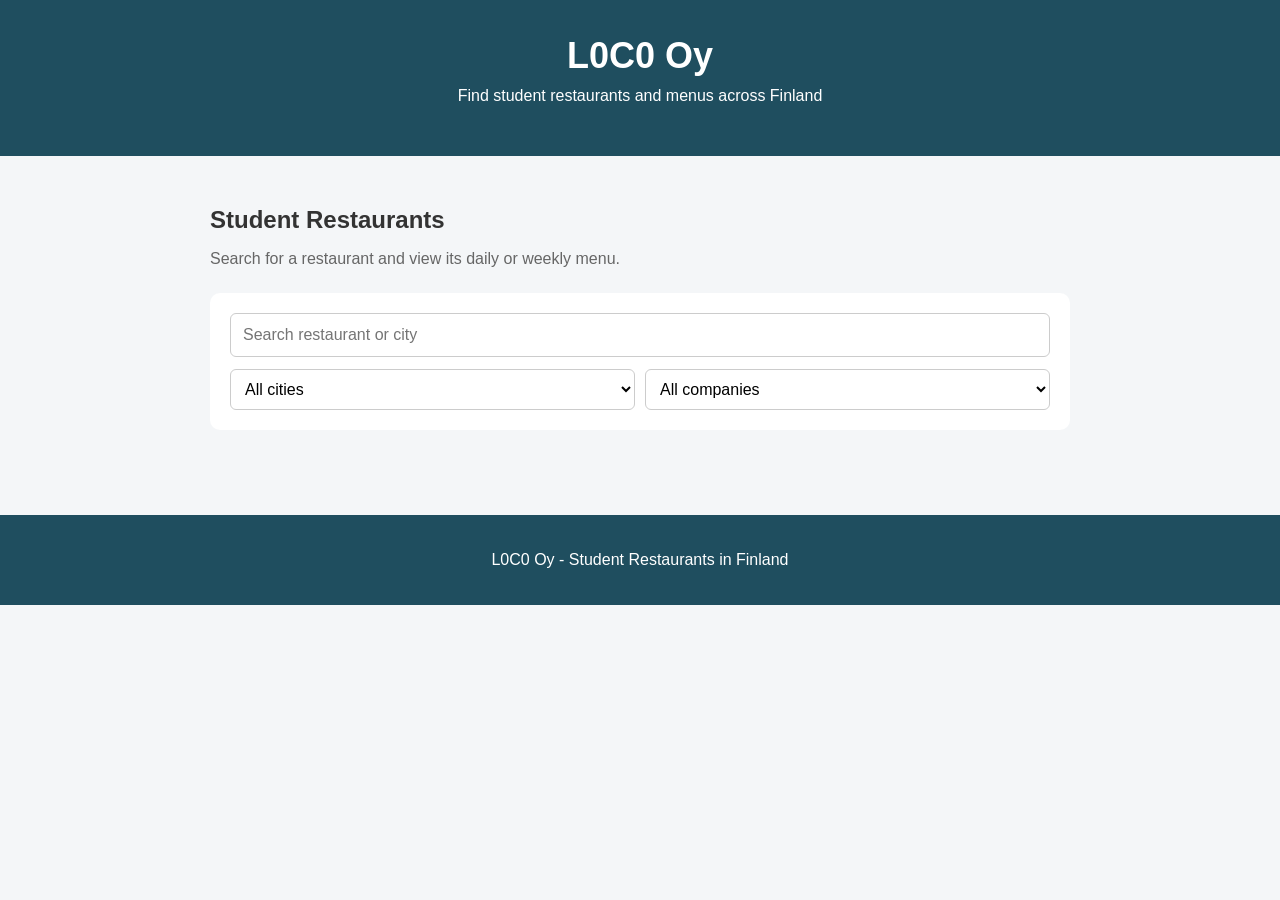
==== index.html @ d189f835 "Create restaurant application" ====
<!doctype html>
<html lang="en">
  <head>
    <meta charset="UTF-8" />
    <meta name="viewport" content="width=device-width, initial-scale=1.0" />

    <title>L0C0 Oy | Student Restaurants</title>

    <link rel="stylesheet" href="css/style.css" />
  </head>

  <body>
    <header>
      <div class="header-content">
        <h1>L0C0 Oy</h1>
        <p>Find student restaurants and menus across Finland</p>
      </div>
    </header>

    <main>
      <section class="intro">
        <h2>Student Restaurants</h2>
        <p>Search for a restaurant and view its daily or weekly menu.</p>
      </section>

      <section class="filters">
        <input
          type="text"
          id="search"
          placeholder="Search restaurant or city"
        />

        <div class="filter-row">
          <select id="city-filter">
            <option value="all">All cities</option>
          </select>

          <select id="company-filter">
            <option value="all">All companies</option>
            <option value="Sodexo">Sodexo</option>
            <option value="Compass Group">Compass Group</option>
          </select>
        </div>
      </section>

      <section id="restaurant-list"></section>
    </main>

    <footer>
      <p>L0C0 Oy - Student Restaurants in Finland</p>
    </footer>

    <script src="js/main.js"></script>
  </body>
</html>
---- css/style.css ----
* {
  box-sizing: border-box;
}

body {
  font-family: Arial, sans-serif;
  margin: 0;
  background-color: #f4f6f8;
  color: #333;
}

/* Header */

header {
  background-color: #1f4e5f;
  color: white;
  padding: 35px 20px;
  text-align: center;
}

.header-content {
  max-width: 900px;
  margin: auto;
}

header h1 {
  margin: 0;
  font-size: 36px;
}

header p {
  margin-top: 10px;
}

/* Main content */

main {
  max-width: 900px;
  margin: auto;
  padding: 30px 20px;
}

.intro {
  margin-bottom: 25px;
}

.intro h2 {
  margin-bottom: 5px;
}

.intro p {
  color: #666;
}

/* Filters */

.filters {
  background-color: white;
  padding: 20px;
  margin-bottom: 25px;
  border-radius: 10px;
}

#search {
  width: 100%;
  padding: 12px;
  margin-bottom: 12px;
  border: 1px solid #ccc;
  border-radius: 6px;
  font-size: 16px;
}

.filter-row {
  display: flex;
  gap: 10px;
}

select {
  flex: 1;
  padding: 10px;
  border: 1px solid #ccc;
  border-radius: 6px;
  background-color: white;
  font-size: 16px;
}

/* Restaurant cards */

.restaurant {
  background-color: white;
  padding: 22px;
  margin-bottom: 18px;
  border-radius: 10px;
  box-shadow: 0 2px 7px rgba(0, 0, 0, 0.08);
}

.restaurant h3 {
  margin-top: 0;
  color: #1f4e5f;
}

.restaurant p {
  line-height: 1.5;
}

/* Buttons */

button {
  background-color: #1f4e5f;
  color: white;
  border: none;
  padding: 10px 16px;
  margin-right: 6px;
  margin-top: 5px;
  border-radius: 6px;
  cursor: pointer;
  font-size: 14px;
}

button:hover {
  background-color: #163a47;
}

/* Menu */

.menu {
  margin-top: 20px;
}

.menu h4 {
  color: #1f4e5f;
  margin-bottom: 10px;
}

.course {
  padding: 12px 0;
  border-bottom: 1px solid #ddd;
}

.course:last-child {
  border-bottom: none;
}

.course p {
  margin: 5px 0;
}

/* Footer */

footer {
  background-color: #1f4e5f;
  color: white;
  text-align: center;
  padding: 20px;
  margin-top: 30px;
}

/* Mobile */

@media (max-width: 600px) {
  header h1 {
    font-size: 28px;
  }

  main {
    padding: 20px 15px;
  }

  .filter-row {
    flex-direction: column;
  }

  button {
    width: 100%;
    margin-right: 0;
    margin-bottom: 5px;
  }
}
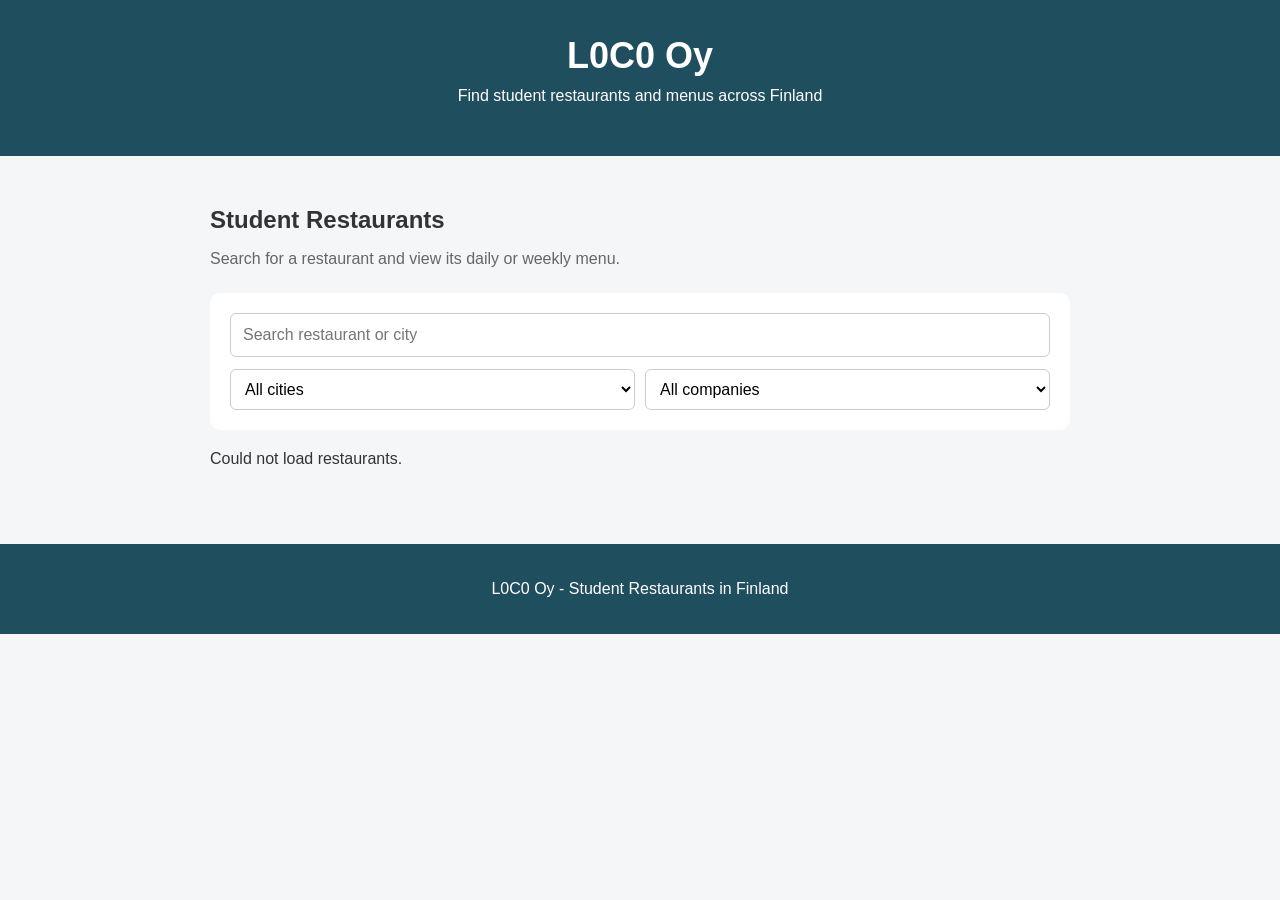
==== commit 3ad81673: "Add restaurant result count" ====
--- a/index.html
+++ b/index.html
@@ -43,6 +43,8 @@
         </div>
       </section>
 
+      <p id="restaurant-count"></p>
+
       <section id="restaurant-list"></section>
     </main>
 
--- a/css/style.css
+++ b/css/style.css
@@ -8,8 +8,6 @@
   background-color: #f4f6f8;
   color: #333;
 }
-
-/* Header */
 
 header {
   background-color: #1f4e5f;
@@ -32,8 +30,6 @@
   margin-top: 10px;
 }
 
-/* Main content */
-
 main {
   max-width: 900px;
   margin: auto;
@@ -52,12 +48,10 @@
   color: #666;
 }
 
-/* Filters */
-
 .filters {
   background-color: white;
   padding: 20px;
-  margin-bottom: 25px;
+  margin-bottom: 20px;
   border-radius: 10px;
 }
 
@@ -84,7 +78,11 @@
   font-size: 16px;
 }
 
-/* Restaurant cards */
+#restaurant-count {
+  font-weight: bold;
+  color: #555;
+  margin-bottom: 15px;
+}
 
 .restaurant {
   background-color: white;
@@ -103,8 +101,6 @@
   line-height: 1.5;
 }
 
-/* Buttons */
-
 button {
   background-color: #1f4e5f;
   color: white;
@@ -120,8 +116,6 @@
 button:hover {
   background-color: #163a47;
 }
-
-/* Menu */
 
 .menu {
   margin-top: 20px;
@@ -145,8 +139,6 @@
   margin: 5px 0;
 }
 
-/* Footer */
-
 footer {
   background-color: #1f4e5f;
   color: white;
@@ -154,8 +146,6 @@
   padding: 20px;
   margin-top: 30px;
 }
-
-/* Mobile */
 
 @media (max-width: 600px) {
   header h1 {
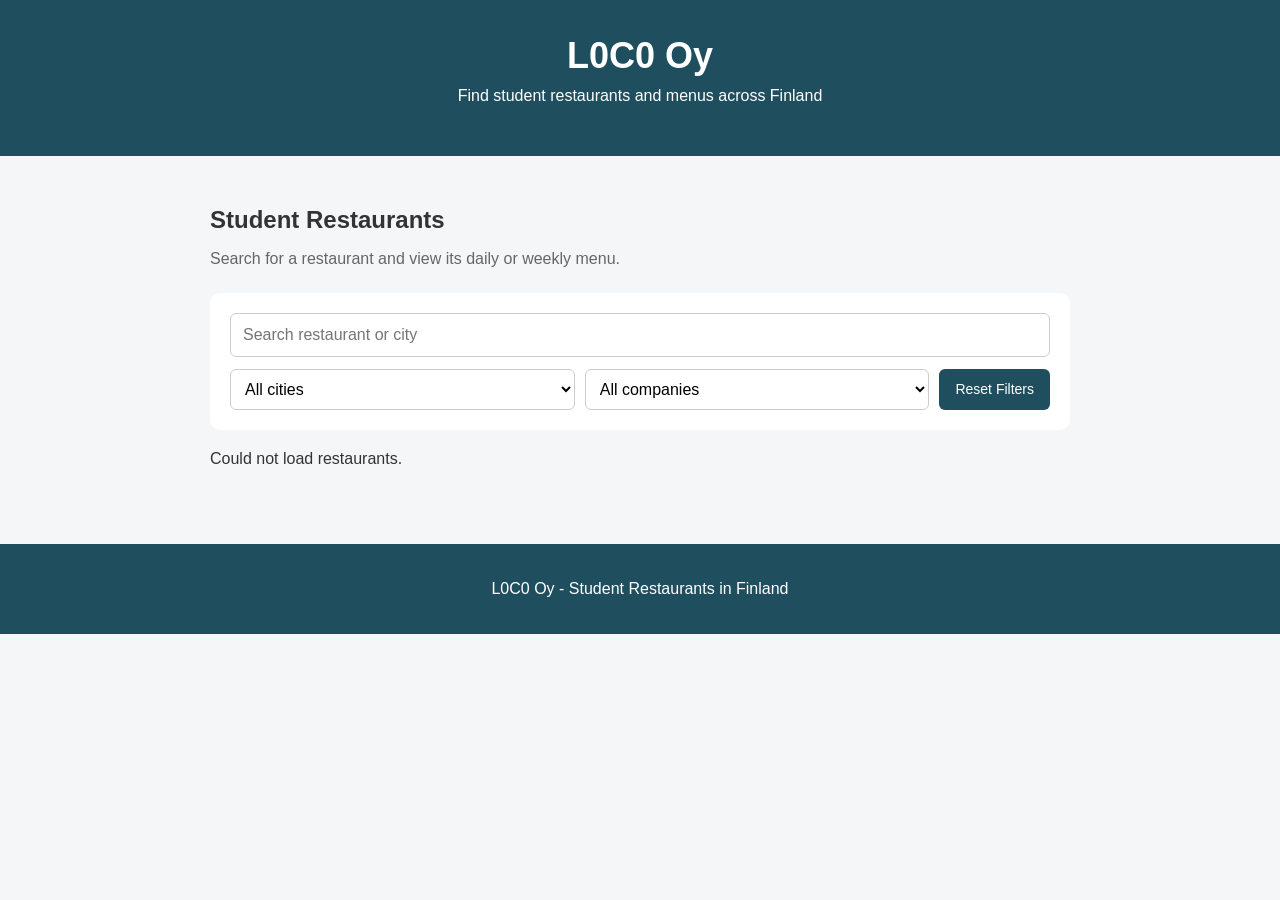
==== commit 740b2a6c: "Add reset filters button" ====
--- a/index.html
+++ b/index.html
@@ -40,6 +40,8 @@
             <option value="Sodexo">Sodexo</option>
             <option value="Compass Group">Compass Group</option>
           </select>
+
+          <button id="reset-button">Reset Filters</button>
         </div>
       </section>
 
--- a/css/style.css
+++ b/css/style.css
@@ -76,6 +76,10 @@
   border-radius: 6px;
   background-color: white;
   font-size: 16px;
+}
+
+#reset-button {
+  margin: 0;
 }
 
 #restaurant-count {
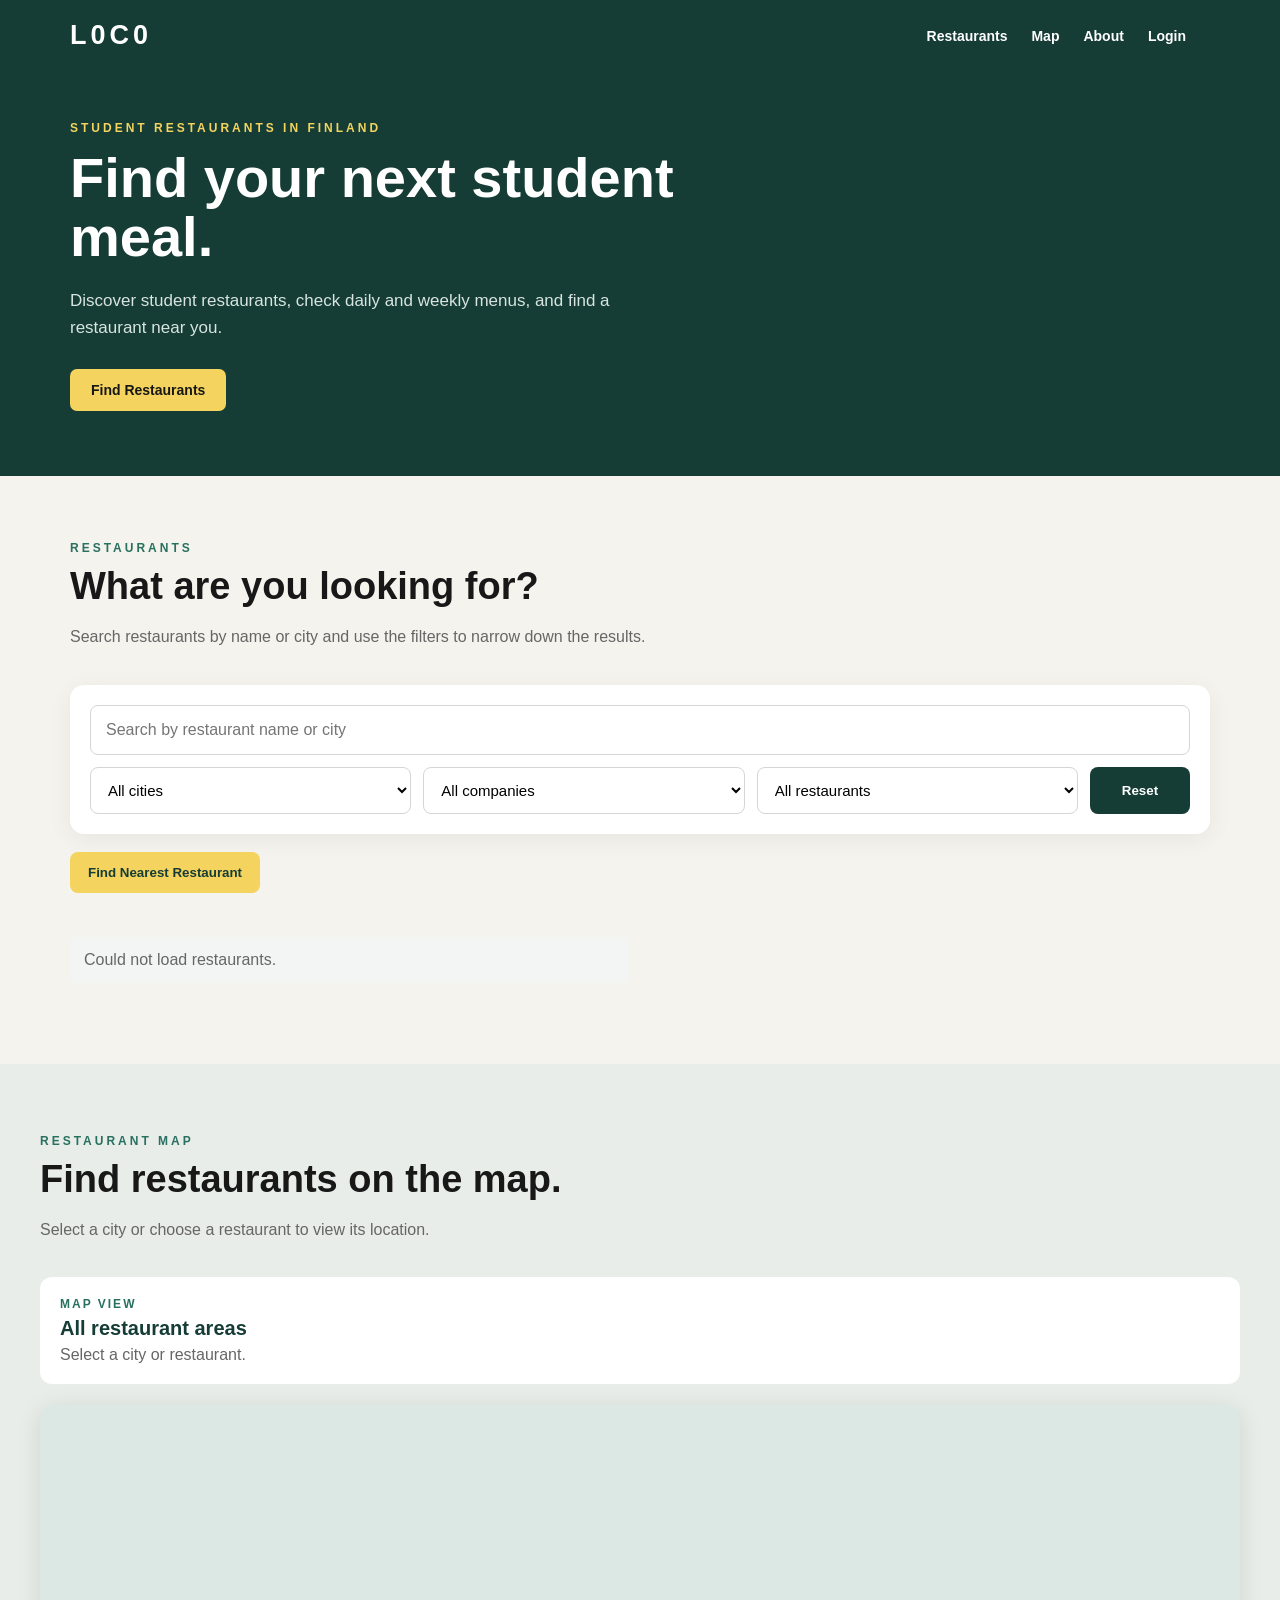
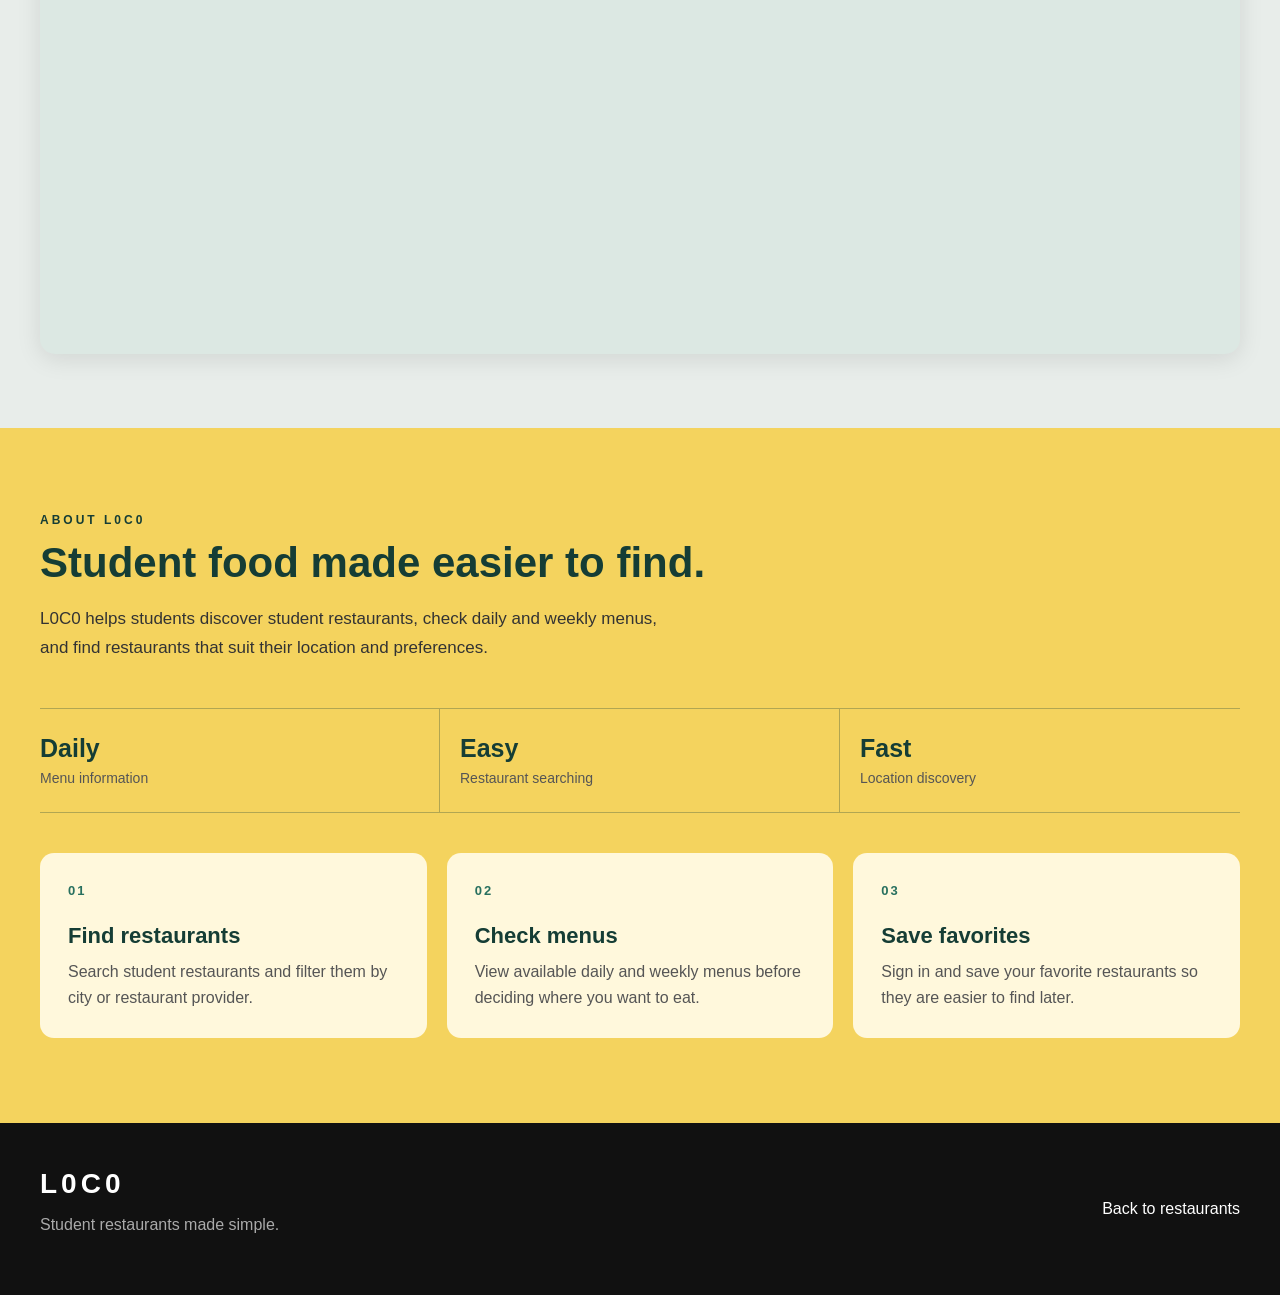
==== commit b00b2916: "Improve design and application features" ====
--- a/index.html
+++ b/index.html
@@ -3,55 +3,216 @@
   <head>
     <meta charset="UTF-8" />
     <meta name="viewport" content="width=device-width, initial-scale=1.0" />
-
-    <title>L0C0 Oy | Student Restaurants</title>
-
+    <title>L0C0 Oy</title>
     <link rel="stylesheet" href="css/style.css" />
   </head>
 
   <body>
-    <header>
-      <div class="header-content">
-        <h1>L0C0 Oy</h1>
-        <p>Find student restaurants and menus across Finland</p>
+    <header class="header">
+      <nav class="navbar">
+        <a class="logo" href="index.html">L0C0</a>
+
+        <div class="nav-links">
+          <a href="#restaurants">Restaurants</a>
+          <a href="#map-section">Map</a>
+          <a href="#about">About</a>
+          <a id="login-link" href="login.html">Login</a>
+          <a class="profile-link" id="profile-link" href="profile.html"></a>
+
+          <button class="logout-button hidden" id="logout-button">
+            Logout
+          </button>
+        </div>
+      </nav>
+
+      <div class="hero">
+        <p class="hero-small">STUDENT RESTAURANTS IN FINLAND</p>
+
+        <h1>Find your next student meal.</h1>
+
+        <p class="hero-text">
+          Discover student restaurants, check daily and weekly menus, and find a
+          restaurant near you.
+        </p>
+
+        <a class="hero-button" href="#restaurants"> Find Restaurants </a>
       </div>
     </header>
 
     <main>
-      <section class="intro">
-        <h2>Student Restaurants</h2>
-        <p>Search for a restaurant and view its daily or weekly menu.</p>
+      <section class="restaurant-section" id="restaurants">
+        <div class="section-heading">
+          <p class="small-title">RESTAURANTS</p>
+
+          <h2>What are you looking for?</h2>
+
+          <p>
+            Search restaurants by name or city and use the filters to narrow
+            down the results.
+          </p>
+        </div>
+
+        <div class="filters">
+          <input
+            class="search-input"
+            id="search"
+            type="text"
+            placeholder="Search by restaurant name or city"
+          />
+
+          <div class="filter-row">
+            <select class="filter-select" id="city-filter">
+              <option value="all">All cities</option>
+            </select>
+
+            <select class="filter-select" id="company-filter">
+              <option value="all">All companies</option>
+              <option value="Sodexo">Sodexo</option>
+              <option value="Compass Group">Compass Group</option>
+            </select>
+
+            <select class="filter-select" id="favorite-filter">
+              <option value="all">All restaurants</option>
+              <option value="favorites">My favorites</option>
+            </select>
+
+            <button class="reset-button" id="reset-button">Reset</button>
+          </div>
+        </div>
+
+        <div class="location-row">
+          <button class="location-button" id="location-button">
+            Find Nearest Restaurant
+          </button>
+
+          <p class="location-message" id="location-message"></p>
+        </div>
+
+        <div class="results">
+          <p class="restaurant-count" id="restaurant-count">
+            Loading restaurants...
+          </p>
+        </div>
+
+        <div class="restaurant-list" id="restaurant-list"></div>
       </section>
 
-      <section class="filters">
-        <input
-          type="text"
-          id="search"
-          placeholder="Search restaurant or city"
-        />
-
-        <div class="filter-row">
-          <select id="city-filter">
-            <option value="all">All cities</option>
-          </select>
-
-          <select id="company-filter">
-            <option value="all">All companies</option>
-            <option value="Sodexo">Sodexo</option>
-            <option value="Compass Group">Compass Group</option>
-          </select>
-
-          <button id="reset-button">Reset Filters</button>
+      <section class="map-section" id="map-section">
+        <div class="map-content">
+          <div class="section-heading">
+            <p class="small-title">RESTAURANT MAP</p>
+
+            <h2>Find restaurants on the map.</h2>
+
+            <p>Select a city or choose a restaurant to view its location.</p>
+          </div>
+
+          <div class="selected-restaurant">
+            <div class="selected-restaurant-info">
+              <p class="selected-map-title">MAP VIEW</p>
+
+              <h3 id="map-restaurant-name">All restaurant areas</h3>
+
+              <p id="map-restaurant-address">Select a city or restaurant.</p>
+            </div>
+
+            <button
+              class="remove-selection-button hidden"
+              id="remove-selection-button"
+            >
+              Remove Selection
+            </button>
+          </div>
+
+          <iframe
+            class="restaurant-map"
+            id="restaurant-map"
+            title="Restaurant map"
+            loading="lazy"
+            src="https://www.openstreetmap.org/export/embed.html?bbox=19.0%2C59.0%2C32.0%2C70.5&amp;layer=mapnik"
+          ></iframe>
         </div>
       </section>
 
-      <p id="restaurant-count"></p>
-
-      <section id="restaurant-list"></section>
+      <section class="about" id="about">
+        <div class="about-content">
+          <div class="about-heading">
+            <p class="small-title">ABOUT L0C0</p>
+
+            <h2>Student food made easier to find.</h2>
+
+            <p class="about-text">
+              L0C0 helps students discover student restaurants, check daily and
+              weekly menus, and find restaurants that suit their location and
+              preferences.
+            </p>
+          </div>
+
+          <div class="about-stats">
+            <div class="about-stat">
+              <strong>Daily</strong>
+              <span>Menu information</span>
+            </div>
+
+            <div class="about-stat">
+              <strong>Easy</strong>
+              <span>Restaurant searching</span>
+            </div>
+
+            <div class="about-stat">
+              <strong>Fast</strong>
+              <span>Location discovery</span>
+            </div>
+          </div>
+
+          <div class="about-features">
+            <article class="about-card">
+              <span class="about-number"> 01 </span>
+
+              <h3>Find restaurants</h3>
+
+              <p>
+                Search student restaurants and filter them by city or restaurant
+                provider.
+              </p>
+            </article>
+
+            <article class="about-card">
+              <span class="about-number"> 02 </span>
+
+              <h3>Check menus</h3>
+
+              <p>
+                View available daily and weekly menus before deciding where you
+                want to eat.
+              </p>
+            </article>
+
+            <article class="about-card">
+              <span class="about-number"> 03 </span>
+
+              <h3>Save favorites</h3>
+
+              <p>
+                Sign in and save your favorite restaurants so they are easier to
+                find later.
+              </p>
+            </article>
+          </div>
+        </div>
+      </section>
     </main>
 
-    <footer>
-      <p>L0C0 Oy - Student Restaurants in Finland</p>
+    <footer class="footer">
+      <div class="footer-content">
+        <div>
+          <div class="footer-logo">L0C0</div>
+
+          <p>Student restaurants made simple.</p>
+        </div>
+
+        <a href="#restaurants"> Back to restaurants </a>
+      </div>
     </footer>
 
     <script src="js/main.js"></script>
--- a/css/style.css
+++ b/css/style.css
@@ -2,171 +2,1019 @@
   box-sizing: border-box;
 }
 
+html {
+  scroll-behavior: smooth;
+}
+
 body {
+  margin: 0;
   font-family: Arial, sans-serif;
+  background-color: #f5f3ed;
+  color: #181818;
+}
+
+.header {
+  background-color: #153d35;
+  color: white;
+}
+
+.navbar {
+  max-width: 1200px;
+  margin: auto;
+  padding: 20px 30px;
+  display: flex;
+  justify-content: space-between;
+  align-items: center;
+}
+
+.logo {
+  color: white;
+  font-size: 27px;
+  font-weight: bold;
+  letter-spacing: 4px;
+  text-decoration: none;
+}
+
+.nav-links {
+  display: flex;
+  gap: 24px;
+  align-items: center;
+}
+
+.nav-links a {
+  color: white;
+  text-decoration: none;
+  font-size: 14px;
+  font-weight: bold;
+}
+
+.nav-links a:hover {
+  color: #f4d35e;
+}
+
+.profile-link {
+  color: #f4d35e !important;
+}
+
+.profile-link:hover {
+  color: white !important;
+}
+
+.logout-button {
+  border: 1px solid #f4d35e;
+  background-color: transparent;
+  color: #f4d35e;
+  padding: 8px 12px;
+  border-radius: 6px;
+  cursor: pointer;
+}
+
+.logout-button:hover {
+  background-color: #f4d35e;
+  color: #153d35;
+}
+
+.hero {
+  max-width: 1200px;
+  margin: auto;
+  padding: 50px 30px 65px;
+}
+
+.hero-small {
+  margin: 0 0 14px;
+  color: #f4d35e;
+  font-size: 12px;
+  font-weight: bold;
+  letter-spacing: 3px;
+}
+
+.hero h1 {
+  max-width: 650px;
   margin: 0;
-  background-color: #f4f6f8;
-  color: #333;
-}
-
-header {
-  background-color: #1f4e5f;
-  color: white;
-  padding: 35px 20px;
-  text-align: center;
-}
-
-.header-content {
-  max-width: 900px;
+  font-size: 56px;
+  line-height: 1.05;
+}
+
+.hero-text {
+  max-width: 560px;
+  margin: 20px 0 28px;
+  color: #d8e4e0;
+  font-size: 17px;
+  line-height: 1.6;
+}
+
+.hero-button {
+  display: inline-block;
+  padding: 13px 21px;
+  background-color: #f4d35e;
+  color: #171717;
+  border-radius: 7px;
+  font-size: 14px;
+  font-weight: bold;
+  text-decoration: none;
+}
+
+.hero-button:hover {
+  background-color: #ffe27d;
+}
+
+.restaurant-section {
+  max-width: 1200px;
   margin: auto;
-}
-
-header h1 {
+  padding: 65px 30px;
+}
+
+.section-heading {
+  max-width: 650px;
+  margin-bottom: 35px;
+}
+
+.small-title {
   margin: 0;
-  font-size: 36px;
-}
-
-header p {
-  margin-top: 10px;
-}
-
-main {
-  max-width: 900px;
-  margin: auto;
-  padding: 30px 20px;
-}
-
-.intro {
-  margin-bottom: 25px;
-}
-
-.intro h2 {
-  margin-bottom: 5px;
-}
-
-.intro p {
+  color: #28705f;
+  font-size: 12px;
+  font-weight: bold;
+  letter-spacing: 3px;
+}
+
+.section-heading h2 {
+  margin: 10px 0 12px;
+  font-size: 38px;
+}
+
+.section-heading p:last-child {
   color: #666;
+  font-size: 16px;
+  line-height: 1.6;
 }
 
 .filters {
   background-color: white;
   padding: 20px;
+  border-radius: 14px;
+  box-shadow: 0 5px 25px rgba(0, 0, 0, 0.06);
+}
+
+.search-input {
+  width: 100%;
+  padding: 15px;
+  border: 1px solid #d5d5d5;
+  border-radius: 8px;
+  outline: none;
+  font-size: 16px;
+}
+
+.search-input:focus {
+  border-color: #28705f;
+}
+
+.filter-row {
+  display: flex;
+  gap: 12px;
+  margin-top: 12px;
+}
+
+.filter-select {
+  flex: 1;
+  padding: 13px;
+  border: 1px solid #d5d5d5;
+  border-radius: 8px;
+  background-color: white;
+  font-size: 15px;
+}
+
+.reset-button {
+  min-width: 100px;
+  border: none;
+  border-radius: 8px;
+  padding: 12px 18px;
+  background-color: #153d35;
+  color: white;
+  cursor: pointer;
+  font-weight: bold;
+}
+
+.reset-button:hover {
+  background-color: #286454;
+}
+
+.location-row {
+  display: flex;
+  align-items: center;
+  gap: 18px;
+  margin-top: 18px;
+}
+
+.location-button {
+  border: none;
+  border-radius: 8px;
+  padding: 13px 18px;
+  background-color: #f4d35e;
+  color: #153d35;
+  cursor: pointer;
+  font-weight: bold;
+}
+
+.location-button:hover {
+  background-color: #ffe27d;
+}
+
+.location-message {
+  margin: 0;
+  color: #153d35;
+  font-size: 14px;
+  font-weight: bold;
+}
+
+.results {
+  margin: 28px 0 18px;
+}
+
+.restaurant-count {
+  margin: 0;
+  color: #555;
+  font-weight: bold;
+}
+
+.restaurant-list {
+  display: grid;
+  grid-template-columns: repeat(2, 1fr);
+  gap: 22px;
+  align-items: start;
+}
+
+.restaurant {
+  background-color: white;
+  border-radius: 15px;
+  padding: 26px;
+  box-shadow: 0 4px 20px rgba(0, 0, 0, 0.06);
+  transition: 0.2s;
+  align-self: start;
+  min-width: 0;
+}
+
+.restaurant:hover {
+  transform: translateY(-3px);
+  box-shadow: 0 8px 25px rgba(0, 0, 0, 0.1);
+}
+
+.selected-restaurant-card {
+  outline: 3px solid #28705f;
+}
+
+.nearest-restaurant {
+  border: 3px solid #f4d35e;
+}
+
+.nearest-label {
+  margin: -26px -26px 22px;
+  padding: 10px;
+  border-radius: 12px 12px 0 0;
+  background-color: #f4d35e;
+  color: #153d35;
+  text-align: center;
+  font-size: 13px;
+  font-weight: bold;
+}
+
+.restaurant-top {
+  display: flex;
+  justify-content: space-between;
+  gap: 15px;
+  align-items: flex-start;
+}
+
+.company-badge {
+  display: inline-block;
+  margin-bottom: 16px;
+  padding: 6px 10px;
+  background-color: #e6f0ed;
+  color: #205c4e;
+  border-radius: 20px;
+  font-size: 12px;
+  font-weight: bold;
+}
+
+.favorite-button {
+  border: 1px solid #ddd;
+  background-color: white;
+  color: #777;
+  width: 42px;
+  height: 42px;
+  border-radius: 50%;
+  cursor: pointer;
+  font-size: 21px;
+}
+
+.favorite-button:hover {
+  background-color: #fff7d5;
+}
+
+.favorite-active {
+  background-color: #f4d35e;
+  border-color: #f4d35e;
+  color: #153d35;
+}
+
+.restaurant h3 {
+  margin: 0 0 16px;
+  color: #153d35;
+  font-size: 22px;
+}
+
+.restaurant-info {
+  min-height: 70px;
+}
+
+.restaurant-info p {
+  margin: 7px 0;
+  color: #626262;
+  line-height: 1.5;
+}
+
+.restaurant-actions {
+  display: flex;
+  gap: 8px;
+  margin-top: 20px;
+}
+
+.restaurant-actions button {
+  flex: 1;
+  border: none;
+  border-radius: 7px;
+  padding: 12px 16px;
+  cursor: pointer;
+  font-weight: bold;
+}
+
+.daily-button {
+  background-color: #153d35;
+  color: white;
+}
+
+.daily-button:hover {
+  background-color: #286454;
+}
+
+.weekly-button {
+  background-color: #e8edea;
+  color: #153d35;
+}
+
+.weekly-button:hover {
+  background-color: #d4dfdb;
+}
+
+.map-button {
+  width: 100%;
+  margin-top: 9px;
+  border: 1px solid #153d35;
+  border-radius: 7px;
+  padding: 11px 16px;
+  background-color: white;
+  color: #153d35;
+  cursor: pointer;
+  font-weight: bold;
+}
+
+.map-button:hover {
+  background-color: #e8edea;
+}
+
+.menu {
+  margin-top: 20px;
+}
+
+.menu-title {
+  padding-top: 18px;
+  border-top: 1px solid #ddd;
+  color: #153d35;
+  font-size: 20px;
+}
+
+.menu-day {
+  margin-top: 20px;
+  padding: 10px 12px;
+  background-color: #f3f5f4;
+  border-radius: 6px;
+  color: #153d35;
+}
+
+.course {
+  padding: 14px 0;
+  border-bottom: 1px solid #e5e5e5;
+}
+
+.course:last-child {
+  border-bottom: none;
+}
+
+.course p {
+  margin: 5px 0;
+  color: #666;
+}
+
+.course-name {
+  color: #222;
+  font-weight: bold;
+}
+
+.menu-message {
+  padding: 14px;
+  background-color: #f3f5f4;
+  border-radius: 7px;
+  color: #666;
+}
+
+.weekly-menu {
+  display: flex;
+  gap: 12px;
+  overflow-x: auto;
+  padding: 5px 2px 15px;
+}
+
+.weekly-day {
+  flex: 0 0 220px;
+  padding: 16px;
+  border-radius: 10px;
+  background-color: #f3f5f4;
+}
+
+.weekly-day h4 {
+  margin: 0 0 14px;
+  padding-bottom: 10px;
+  border-bottom: 2px solid #153d35;
+  color: #153d35;
+}
+
+.weekly-course {
+  padding: 10px 0;
+  border-bottom: 1px solid #d5d5d5;
+}
+
+.weekly-course:last-child {
+  border-bottom: none;
+}
+
+.weekly-course p {
+  margin: 5px 0;
+  font-size: 14px;
+}
+
+.weekly-course .course-name {
+  color: #222;
+  font-weight: bold;
+}
+
+.course-diets {
+  color: #777;
+  font-size: 12px !important;
+}
+
+.map-section {
+  background-color: #e8edea;
+  padding: 70px 30px;
+}
+
+.map-content {
+  max-width: 1200px;
+  margin: auto;
+}
+
+.selected-restaurant {
   margin-bottom: 20px;
-  border-radius: 10px;
-}
-
-#search {
+  padding: 20px;
+  border-radius: 12px;
+  background-color: white;
+  display: flex;
+  align-items: center;
+  justify-content: space-between;
+  gap: 20px;
+}
+
+.selected-restaurant-info {
+  min-width: 0;
+}
+
+.selected-map-title {
+  margin: 0 0 6px;
+  color: #28705f;
+  font-size: 12px;
+  font-weight: bold;
+  letter-spacing: 2px;
+}
+
+.selected-restaurant h3 {
+  margin: 0 0 6px;
+  color: #153d35;
+  font-size: 20px;
+}
+
+.selected-restaurant p:last-child {
+  margin: 0;
+  color: #666;
+}
+
+.remove-selection-button {
+  border: 1px solid #c94a4a;
+  border-radius: 7px;
+  padding: 11px 16px;
+  background-color: white;
+  color: #c94a4a;
+  cursor: pointer;
+  font-weight: bold;
+  white-space: nowrap;
+}
+
+.remove-selection-button:hover {
+  background-color: #c94a4a;
+  color: white;
+}
+
+.restaurant-map {
+  width: 100%;
+  height: 550px;
+  border: none;
+  border-radius: 15px;
+  background-color: #dce8e3;
+  box-shadow: 0 5px 25px rgba(0, 0, 0, 0.1);
+}
+
+.about {
+  background-color: #f4d35e;
+  padding: 85px 30px;
+}
+
+.about-content {
+  max-width: 1200px;
+  margin: auto;
+}
+
+.about-heading {
+  max-width: 700px;
+}
+
+.about .small-title {
+  color: #153d35;
+}
+
+.about h2 {
+  margin: 12px 0 18px;
+  color: #153d35;
+  font-size: 42px;
+  line-height: 1.15;
+}
+
+.about-text {
+  margin: 0;
+  max-width: 650px;
+  color: #333;
+  font-size: 17px;
+  line-height: 1.7;
+}
+
+.about-stats {
+  display: grid;
+  grid-template-columns: repeat(3, 1fr);
+  margin-top: 45px;
+  border-top: 1px solid rgba(21, 61, 53, 0.3);
+  border-bottom: 1px solid rgba(21, 61, 53, 0.3);
+}
+
+.about-stat {
+  padding: 25px 20px;
+  border-right: 1px solid rgba(21, 61, 53, 0.3);
+}
+
+.about-stat:first-child {
+  padding-left: 0;
+}
+
+.about-stat:last-child {
+  border-right: none;
+}
+
+.about-stat strong {
+  display: block;
+  margin-bottom: 6px;
+  color: #153d35;
+  font-size: 25px;
+}
+
+.about-stat span {
+  color: #555;
+  font-size: 14px;
+}
+
+.about-features {
+  display: grid;
+  grid-template-columns: repeat(3, 1fr);
+  gap: 20px;
+  margin-top: 40px;
+}
+
+.about-card {
+  padding: 28px;
+  border-radius: 14px;
+  background-color: #fff8dc;
+  transition: 0.2s;
+}
+
+.about-card:hover {
+  transform: translateY(-4px);
+}
+
+.about-number {
+  display: inline-block;
+  margin-bottom: 25px;
+  color: #28705f;
+  font-size: 13px;
+  font-weight: bold;
+  letter-spacing: 2px;
+}
+
+.about-card h3 {
+  margin: 0 0 10px;
+  color: #153d35;
+  font-size: 22px;
+}
+
+.about-card p {
+  margin: 0;
+  color: #555;
+  line-height: 1.6;
+}
+
+.footer {
+  background-color: #111;
+  color: white;
+  padding: 45px 30px;
+}
+
+.footer-content {
+  max-width: 1200px;
+  margin: auto;
+  display: flex;
+  justify-content: space-between;
+  align-items: center;
+}
+
+.footer-logo {
+  font-size: 28px;
+  font-weight: bold;
+  letter-spacing: 4px;
+}
+
+.footer p {
+  color: #aaa;
+}
+
+.footer a {
+  color: white;
+  text-decoration: none;
+}
+
+.footer a:hover {
+  text-decoration: underline;
+}
+
+.hidden {
+  display: none !important;
+}
+
+.login-page {
+  min-height: 100vh;
+  background-color: #f5f3ed;
+}
+
+.login-header {
+  background-color: #153d35;
+  padding: 20px 40px;
+  display: flex;
+  align-items: center;
+  justify-content: space-between;
+}
+
+.back-link {
+  color: white;
+  text-decoration: none;
+  font-size: 14px;
+}
+
+.back-link:hover {
+  color: #f4d35e;
+}
+
+.account-main {
+  min-height: calc(100vh - 75px);
+  display: flex;
+  align-items: center;
+  justify-content: center;
+  padding: 50px 20px;
+}
+
+.account-box {
+  width: 100%;
+  max-width: 480px;
+  background-color: white;
+  padding: 40px;
+  border-radius: 16px;
+  box-shadow: 0 8px 30px rgba(0, 0, 0, 0.08);
+}
+
+.account-heading {
+  margin-bottom: 30px;
+}
+
+.account-heading h1 {
+  margin: 10px 0;
+  color: #153d35;
+  font-size: 32px;
+}
+
+.account-heading p:last-child {
+  color: #666;
+  line-height: 1.6;
+}
+
+.account-buttons {
+  display: flex;
+  gap: 8px;
+  margin-bottom: 25px;
+}
+
+.account-tab {
+  flex: 1;
+  padding: 12px;
+  border: 1px solid #153d35;
+  background-color: white;
+  color: #153d35;
+  border-radius: 7px;
+  cursor: pointer;
+}
+
+.account-tab:hover {
+  background-color: #e8edea;
+}
+
+.active-tab {
+  background-color: #153d35;
+  color: white;
+}
+
+.account-form {
+  display: flex;
+  flex-direction: column;
+}
+
+.account-form label {
+  margin-bottom: 7px;
+  font-size: 14px;
+  font-weight: bold;
+}
+
+.account-form input {
+  width: 100%;
+  padding: 13px;
+  margin-bottom: 18px;
+  border: 1px solid #d5d5d5;
+  border-radius: 7px;
+  font-size: 15px;
+  outline: none;
+}
+
+.account-form input:focus {
+  border-color: #28705f;
+}
+
+.account-submit {
+  width: 100%;
+  padding: 13px;
+  border: none;
+  border-radius: 7px;
+  background-color: #153d35;
+  color: white;
+  cursor: pointer;
+  font-weight: bold;
+}
+
+.account-submit:hover {
+  background-color: #286454;
+}
+
+.account-message {
+  margin-top: 20px;
+  text-align: center;
+  line-height: 1.5;
+}
+
+.profile-picture-area {
+  margin-bottom: 30px;
+  padding-bottom: 30px;
+  border-bottom: 1px solid #e5e5e5;
+  text-align: center;
+}
+
+.profile-picture-box {
+  width: 120px;
+  height: 120px;
+  margin: 0 auto 20px;
+  border-radius: 50%;
+  overflow: hidden;
+  background-color: #e6f0ed;
+}
+
+.profile-picture {
+  width: 100%;
+  height: 100%;
+  object-fit: cover;
+}
+
+.profile-placeholder {
+  width: 100%;
+  height: 100%;
+  display: flex;
+  align-items: center;
+  justify-content: center;
+  background-color: #153d35;
+  color: #f4d35e;
+  font-size: 32px;
+  font-weight: bold;
+}
+
+.avatar-label {
+  display: block;
+  width: 100%;
+  margin-bottom: 8px;
+  text-align: left;
+  font-size: 14px;
+  font-weight: bold;
+}
+
+.avatar-button {
   width: 100%;
   padding: 12px;
-  margin-bottom: 12px;
-  border: 1px solid #ccc;
-  border-radius: 6px;
-  font-size: 16px;
-}
-
-.filter-row {
-  display: flex;
-  gap: 10px;
-}
-
-select {
-  flex: 1;
-  padding: 10px;
-  border: 1px solid #ccc;
-  border-radius: 6px;
+  border: none;
+  border-radius: 7px;
+  background-color: #f4d35e;
+  color: #153d35;
+  cursor: pointer;
+  font-weight: bold;
+}
+
+.avatar-button:hover {
+  background-color: #ffe27d;
+}
+
+.remove-avatar-button {
+  width: 100%;
+  margin-top: 10px;
+  padding: 12px;
+  border: 1px solid #c94a4a;
+  border-radius: 7px;
   background-color: white;
-  font-size: 16px;
-}
-
-#reset-button {
-  margin: 0;
-}
-
-#restaurant-count {
-  font-weight: bold;
-  color: #555;
-  margin-bottom: 15px;
-}
-
-.restaurant {
-  background-color: white;
-  padding: 22px;
-  margin-bottom: 18px;
-  border-radius: 10px;
-  box-shadow: 0 2px 7px rgba(0, 0, 0, 0.08);
-}
-
-.restaurant h3 {
-  margin-top: 0;
-  color: #1f4e5f;
-}
-
-.restaurant p {
-  line-height: 1.5;
-}
-
-button {
-  background-color: #1f4e5f;
-  color: white;
-  border: none;
-  padding: 10px 16px;
-  margin-right: 6px;
-  margin-top: 5px;
-  border-radius: 6px;
+  color: #c94a4a;
   cursor: pointer;
-  font-size: 14px;
-}
-
-button:hover {
-  background-color: #163a47;
-}
-
-.menu {
-  margin-top: 20px;
-}
-
-.menu h4 {
-  color: #1f4e5f;
-  margin-bottom: 10px;
-}
-
-.course {
-  padding: 12px 0;
-  border-bottom: 1px solid #ddd;
-}
-
-.course:last-child {
-  border-bottom: none;
-}
-
-.course p {
-  margin: 5px 0;
-}
-
-footer {
-  background-color: #1f4e5f;
-  color: white;
-  text-align: center;
-  padding: 20px;
-  margin-top: 30px;
-}
-
-@media (max-width: 600px) {
-  header h1 {
-    font-size: 28px;
-  }
-
-  main {
-    padding: 20px 15px;
+  font-weight: bold;
+}
+
+.remove-avatar-button:hover {
+  background-color: #c94a4a;
+  color: white;
+}
+
+@media (max-width: 750px) {
+  .navbar {
+    padding: 18px 20px;
+  }
+
+  .nav-links {
+    gap: 12px;
+  }
+
+  .hero {
+    padding: 45px 20px 55px;
+  }
+
+  .hero h1 {
+    font-size: 42px;
+  }
+
+  .restaurant-section {
+    padding: 50px 20px;
   }
 
   .filter-row {
     flex-direction: column;
   }
 
-  button {
+  .location-row {
+    flex-direction: column;
+    align-items: stretch;
+  }
+
+  .location-message {
+    text-align: center;
+  }
+
+  .restaurant-list {
+    grid-template-columns: 1fr;
+  }
+
+  .map-section {
+    padding: 55px 20px;
+  }
+
+  .selected-restaurant {
+    flex-direction: column;
+    align-items: stretch;
+  }
+
+  .remove-selection-button {
     width: 100%;
-    margin-right: 0;
-    margin-bottom: 5px;
-  }
-}
+  }
+
+  .restaurant-map {
+    height: 450px;
+  }
+
+  .about {
+    padding: 60px 20px;
+  }
+
+  .about h2 {
+    font-size: 34px;
+  }
+
+  .about-stats {
+    grid-template-columns: 1fr;
+  }
+
+  .about-stat {
+    padding: 18px 0;
+    border-right: none;
+    border-bottom: 1px solid rgba(21, 61, 53, 0.3);
+  }
+
+  .about-stat:first-child {
+    padding-left: 0;
+  }
+
+  .about-stat:last-child {
+    border-bottom: none;
+  }
+
+  .about-features {
+    grid-template-columns: 1fr;
+  }
+}
+
+@media (max-width: 500px) {
+  .navbar {
+    flex-direction: column;
+    gap: 18px;
+  }
+
+  .nav-links {
+    flex-wrap: wrap;
+    justify-content: center;
+  }
+
+  .hero h1 {
+    font-size: 38px;
+  }
+
+  .restaurant {
+    padding: 21px;
+  }
+
+  .nearest-label {
+    margin: -21px -21px 22px;
+  }
+
+  .restaurant-actions {
+    flex-direction: column;
+  }
+
+  .weekly-day {
+    flex-basis: 190px;
+  }
+
+  .restaurant-map {
+    height: 380px;
+  }
+
+  .footer-content {
+    flex-direction: column;
+    align-items: flex-start;
+    gap: 20px;
+  }
+
+  .login-header {
+    padding: 18px 20px;
+  }
+
+  .account-box {
+    padding: 28px 22px;
+  }
+}
